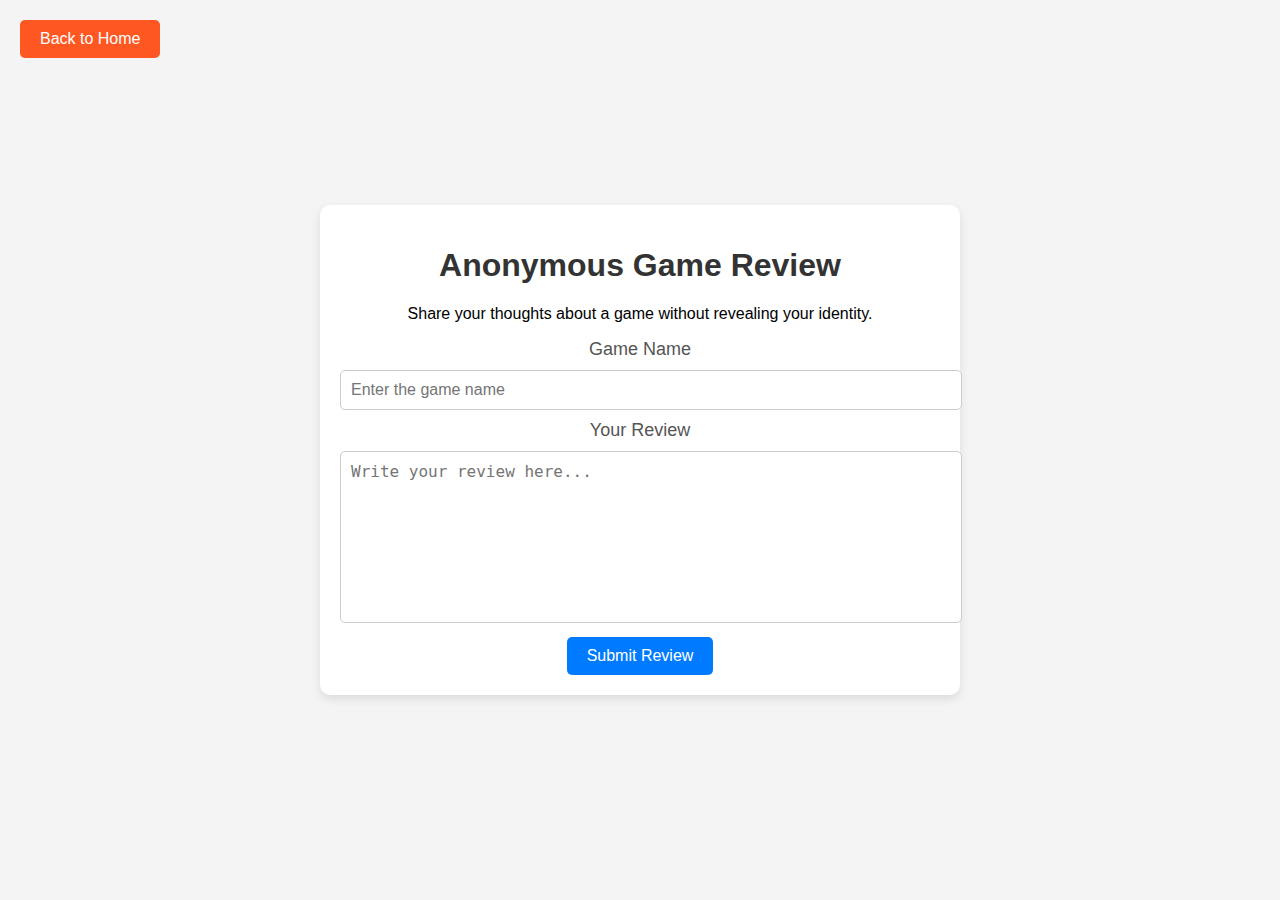
==== greview.html @ 2e6f75b6 "HTML Project Init" ====
<!DOCTYPE html>
<html lang="en">
<head>
    <meta charset="UTF-8">
    <meta name="viewport" content="width=device-width, initial-scale=1.0">
    <title>Anonymous Game Review</title>
    <style>
        body {
            font-family: Arial, sans-serif;
            margin: 0;
            padding: 0;
            background-color: #f4f4f4;
            display: flex;
            justify-content: center;
            align-items: center;
            height: 100vh;
            position: relative; /* To position the 'Back to Home' button */
        }
        .container {
            background: white;
            padding: 20px;
            border-radius: 10px;
            box-shadow: 0 4px 10px rgba(0, 0, 0, 0.1);
            width: 80%;
            max-width: 600px;
            text-align: center;
        }
        h1 {
            color: #333;
        }
        label {
            font-size: 18px;
            color: #555;
        }
        input[type="text"] {
            width: 100%;
            padding: 10px;
            margin: 10px 0;
            border: 1px solid #ccc;
            border-radius: 5px;
            font-size: 16px;
        }
        textarea {
            width: 100%;
            height: 150px;
            padding: 10px;
            margin: 10px 0;
            border: 1px solid #ccc;
            border-radius: 5px;
            font-size: 16px;
            resize: none;
        }
        button {
            padding: 10px 20px;
            font-size: 16px;
            cursor: pointer;
            border: none;
            border-radius: 5px;
            background-color: #007bff;
            color: white;
            transition: background-color 0.3s;
        }
        button:hover {
            background-color: #0056b3;
        }
        .thank-you-message {
            display: none;
            background-color: #28a745;
            color: white;
            padding: 10px;
            margin-top: 20px;
            border-radius: 5px;
        }

        /* Home button styling */
        .home-button {
            position: absolute;
            top: 20px;
            left: 20px;
            padding: 10px 20px;
            font-size: 16px;
            background-color: #ff5722;
            color: white;
            border-radius: 5px;
            border: none;
            cursor: pointer;
            transition: background-color 0.3s;
        }
        .home-button:hover {
            background-color: #e64a19;
        }
    </style>
</head>
<body>

    <!-- 'Back to Home' Button -->
    <button class="home-button" onclick="window.location.href='index.html'">Back to Home</button>

    <div class="container">
        <h1>Anonymous Game Review</h1>
        <p>Share your thoughts about a game without revealing your identity.</p>

        <!-- Form to submit an anonymous review -->
        <form id="review-form">
            <label for="game-name">Game Name</label>
            <input type="text" id="game-name" name="game-name" placeholder="Enter the game name" required>

            <label for="review-text">Your Review</label>
            <textarea id="review-text" name="review-text" placeholder="Write your review here..." required></textarea>

            <button type="submit">Submit Review</button>
        </form>

        <div class="thank-you-message" id="thank-you-message">
            Thank you for your review! Your feedback is anonymous.
        </div>
    </div>

    <script>
        // Handle form submission
        document.getElementById("review-form").addEventListener("submit", function(event) {
            event.preventDefault(); // Prevent page reload on form submission
            
            // Show a thank you message
            document.getElementById("thank-you-message").style.display = "block";
            
            // Clear the form
            document.getElementById("game-name").value = "";
            document.getElementById("review-text").value = "";
        });
    </script>

</body>
</html>
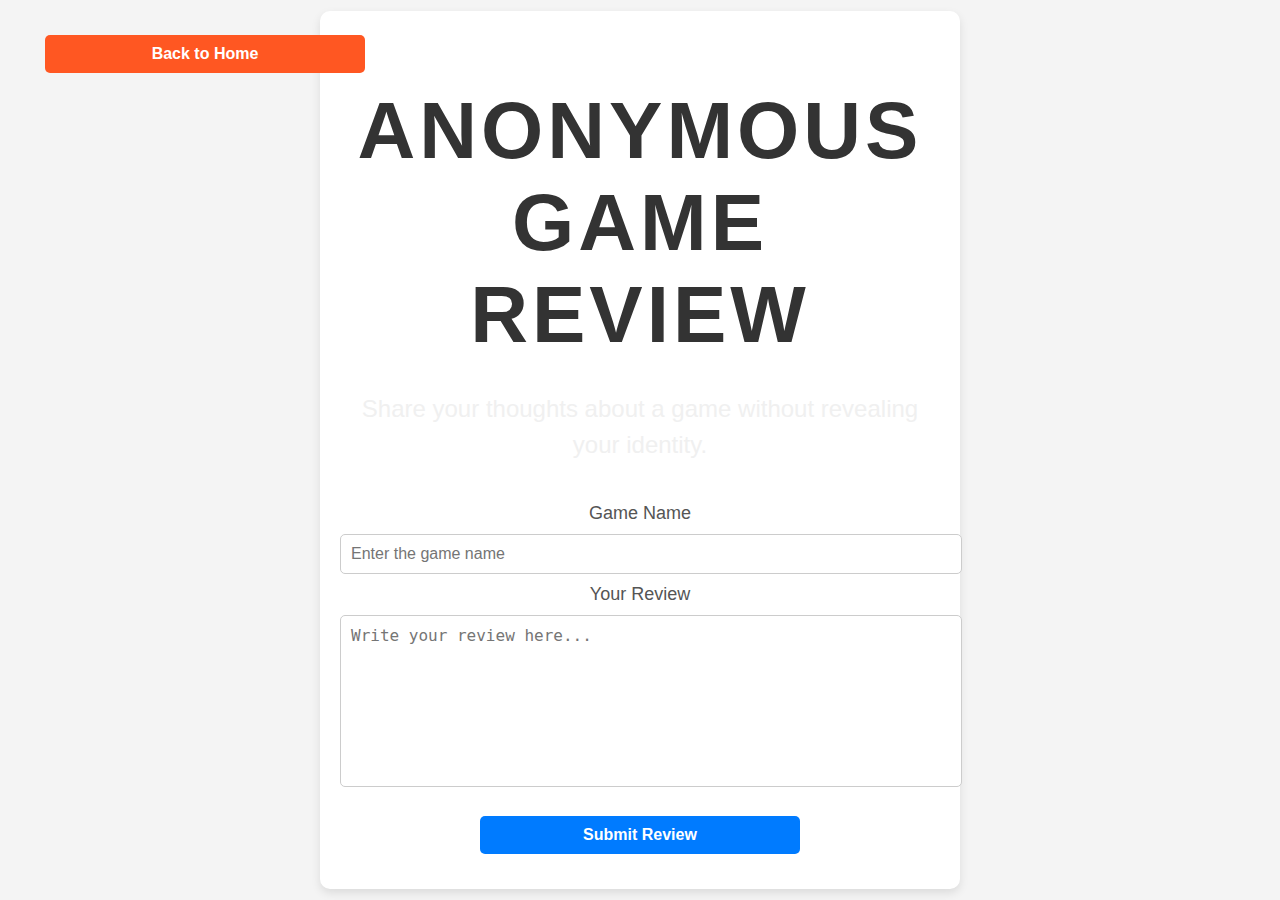
==== commit f40e870b: "BackGround in all Screens" ====
--- a/greview.html
+++ b/greview.html
@@ -4,6 +4,7 @@
     <meta charset="UTF-8">
     <meta name="viewport" content="width=device-width, initial-scale=1.0">
     <title>Anonymous Game Review</title>
+    <link rel="stylesheet" href="style.css">
     <style>
         body {
             font-family: Arial, sans-serif;
@@ -92,6 +93,7 @@
     </style>
 </head>
 <body>
+    
 
     <!-- 'Back to Home' Button -->
     <button class="home-button" onclick="window.location.href='index.html'">Back to Home</button>
--- a/style.css
+++ b/style.css
@@ -0,0 +1,131 @@
+/* General body styling */
+body {
+    font-family: 'Arial', sans-serif;
+    margin: 0;
+    padding: 0;
+    display: flex;
+    justify-content: center;
+    align-items: center;
+    height: 100vh;
+    background-image: url('https://raw.githubusercontent.com/ankittangariya/htmlproject/main/wallpaperflare.com_wallpaper%20(1).jpg');
+    background-size: cover; 
+    background-position: center;
+    background-attachment: fixed;
+    color: #fff;
+    transition: background-color 0.3s ease-in-out;
+}
+body {
+    background-image: url('https://raw.githubusercontent.com/ankittangariya/htmlproject/main/wallpaperflare.com_wallpaper%20(1).jpg'); /* Set your background image */
+    background-size: cover; /* Make sure the image covers the whole page */
+    background-position: center; /* Center the image */
+    background-repeat: no-repeat; /* Ensure the image doesn't repeat */
+}
+
+
+body {
+    background-color: #333; 
+}
+
+/* Container styling */
+.container {
+    text-align: center;
+    background: rgba(0, 0, 0, 0.7);
+    padding: 60px 40px; 
+    border-radius: 20px; 
+    box-shadow: 0 4px 30px rgba(0, 0, 0, 0.6); 
+    width: 80%;
+    max-width: 800px;
+    transition: transform 0.3s ease-in-out;
+}
+
+/* Heading styles */
+h1 {
+    color: #fff;
+    font-size: 5em; /* Much larger heading */
+    margin-bottom: 30px;
+    text-transform: uppercase;
+    letter-spacing: 4px;
+    font-family: 'Helvetica Neue', sans-serif; /* Modern font style */
+    font-weight: bold; /* Bold text */
+}
+
+/* Paragraph styles */
+p {
+    color: #f0f0f0;
+    font-size: 1.5em; /* Larger text */
+    margin-bottom: 40px;
+    font-family: 'Arial', sans-serif;
+    line-height: 1.5;
+}
+
+/* Button styling */
+button {
+    padding: 20px 40px; /* Increased padding */
+    margin: 15px 25px;
+    font-size: 2em; /* Larger button text */
+    cursor: pointer;
+    border: none;
+    border-radius: 50px; /* Fully rounded corners for buttons */
+    background-color: #007bff;
+    color: white;
+    transition: background-color 0.3s ease, transform 0.2s ease;
+    width: 100%;
+    max-width: 320px; /* Wider buttons */
+    text-align: center;
+    font-weight: bold; /* Bold text on buttons */
+}
+
+/* Hover effect for buttons */
+button:hover {
+    background-color: #0056b3;
+    transform: translateY(-4px);
+}
+
+/* Output text styling */
+#output {
+    margin-top: 30px;
+    font-size: 2.5em; 
+    color: #ff9900; 
+    font-family: 'Arial', sans-serif;
+    font-weight: bold; /* Bold text for output */
+}
+
+/* Responsive design */
+@media (max-width: 768px) {
+    h1 {
+        font-size: 4em;
+    }
+
+    p {
+        font-size: 2em;
+    }
+
+    button {
+        width: 90%;
+        max-width: 250px;
+    }
+}
+
+.audio-controls button {
+    background-color: #28a745; 
+    color: white;
+    border: none;
+    border-radius: 50%;
+    padding: 15px; 
+    font-size: 1.2em;
+    cursor: pointer;
+    box-shadow: 0 4px 6px rgba(0, 0, 0, 0.2);
+    transition: all 0.3s ease;
+    width: 60px; 
+    height: 60px;
+}
+
+.audio-controls button#pause {
+    background-color: #dc3545;
+}
+
+.audio-controls button:hover {
+    transform: translateY(-2px);
+    opacity: 0.8;
+}
+
